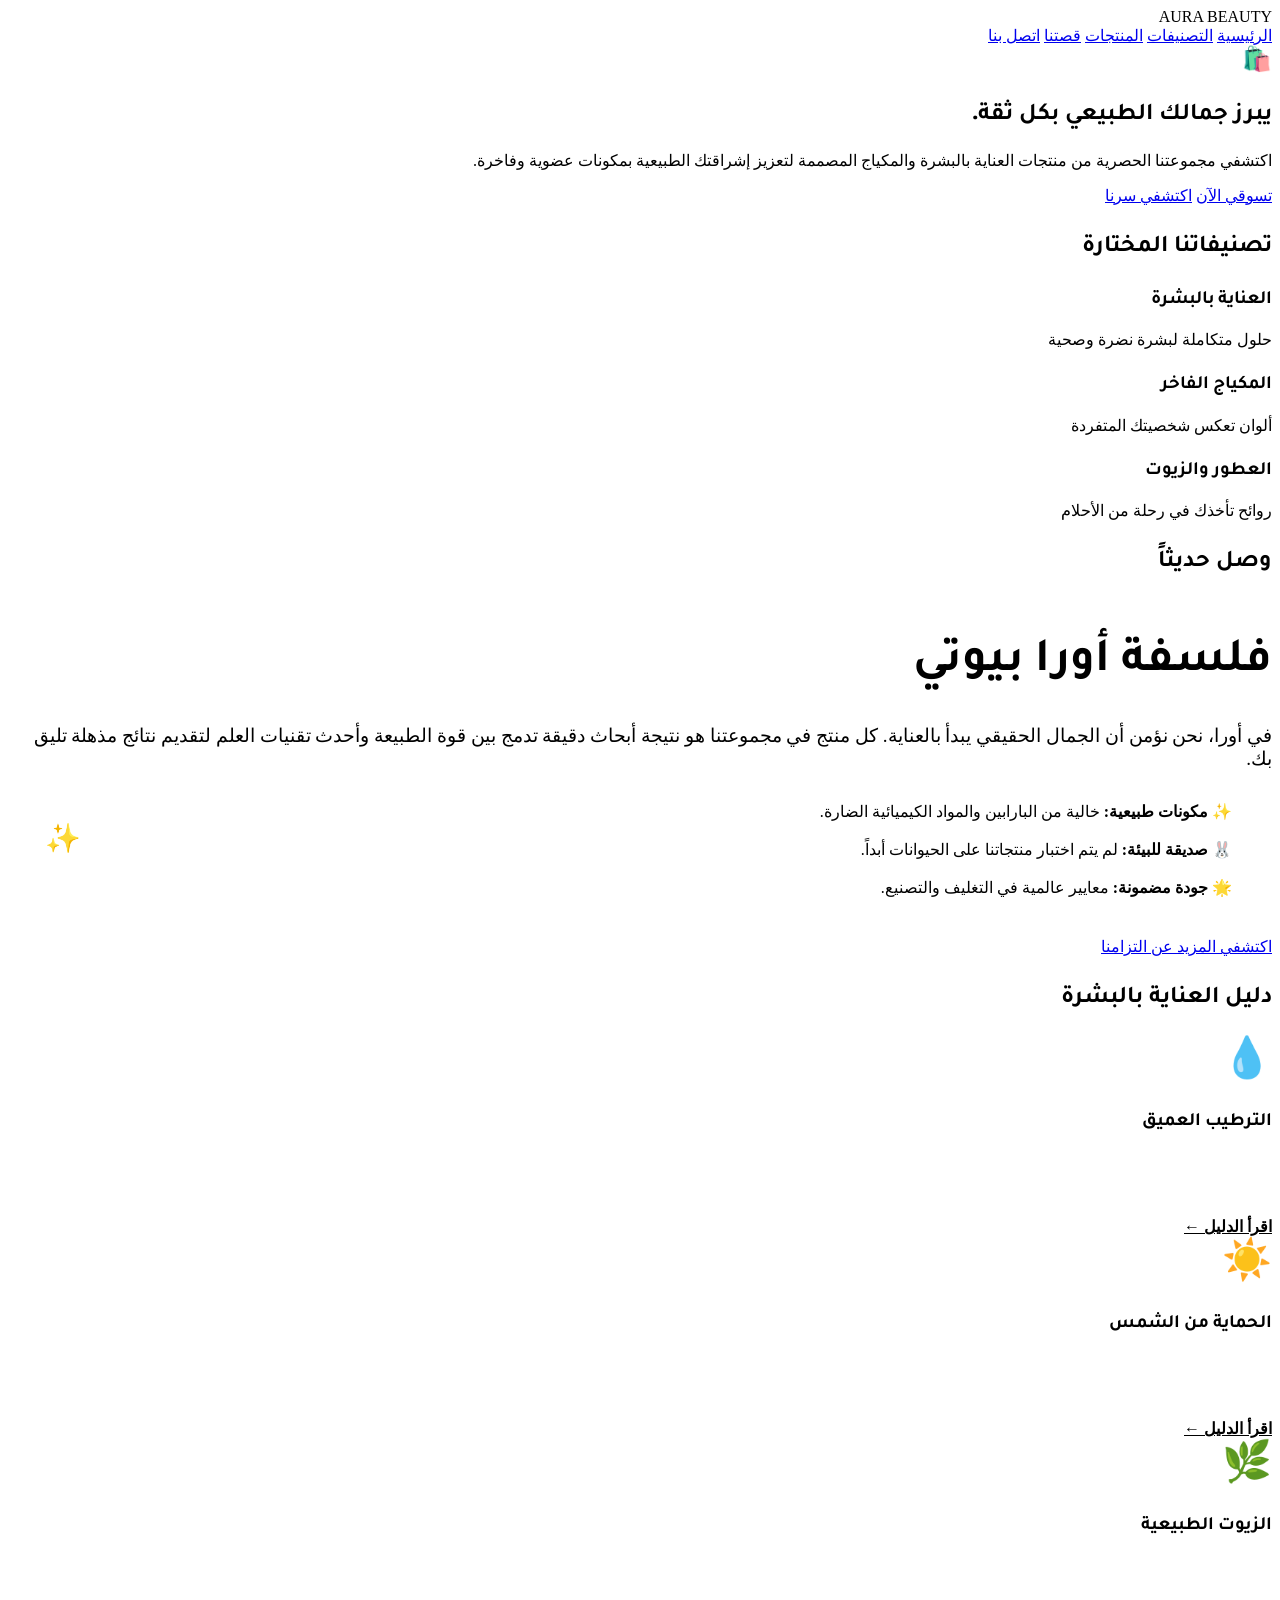
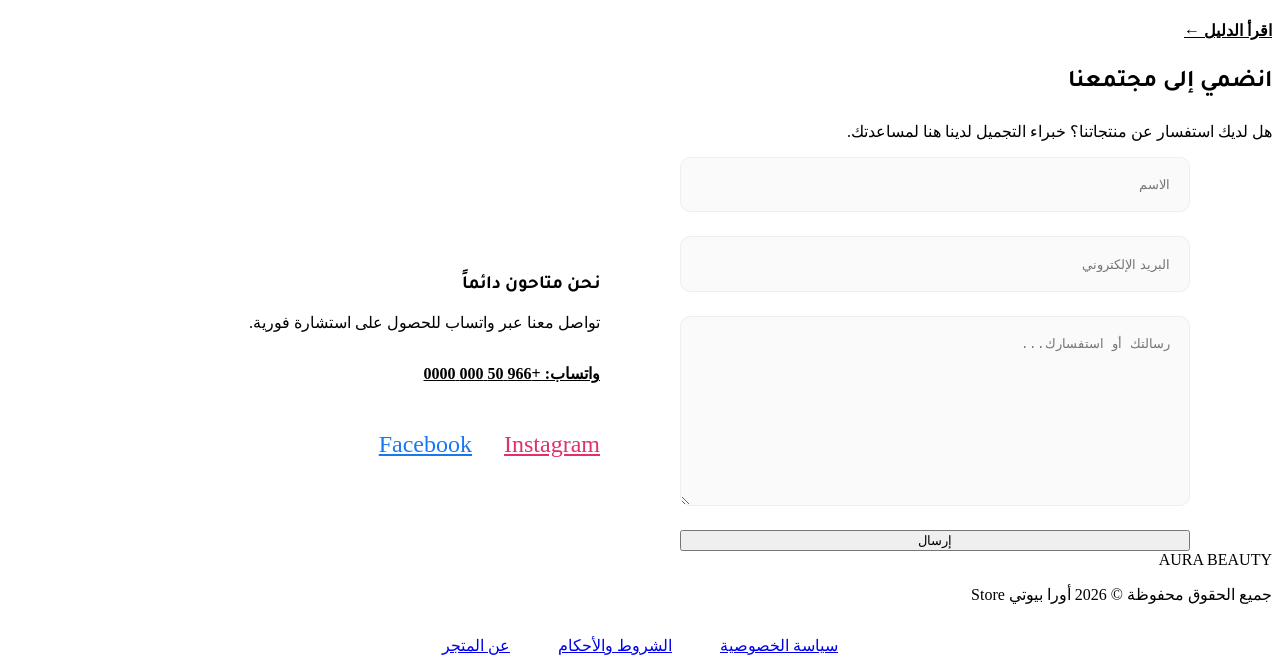
==== index.html @ 2b26e375 "Add files via upload" ====
<!DOCTYPE html>
<html lang="ar" dir="rtl">
<head>
    <meta charset="UTF-8">
    <meta name="viewport" content="width=device-width, initial-scale=1.0">
    <title>أورا بيوتي | سحر الجمال الطبيعي</title>
    <!-- Google Fonts -->
    <link href="https://fonts.googleapis.com/css2?family=Inter:wght@400;500;600&family=Playfair+Display:wght@700&family=Tajawal:wght@400;500;700&display=swap" rel="stylesheet">
    <link rel="stylesheet" href="style.css">
    <style>
        body { font-family: 'Tajawal', var(--font-sans); }
        h1, h2, h3 { font-family: 'Playfair Display', 'Tajawal', serif; }
    </style>
</head>
<body>

    <!-- Navigation -->
    <nav id="navbar">
        <div class="brand-logo">AURA BEAUTY</div>
        <div class="nav-links">
            <a href="#home">الرئيسية</a>
            <a href="#categories">التصنيفات</a>
            <a href="#featured">المنتجات</a>
            <a href="#about">قصتنا</a>
            <a href="#contact">اتصل بنا</a>
        </div>
        <div class="nav-extras">
            <span style="font-size: 1.5rem; cursor: pointer;">🛍️</span>
        </div>
    </nav>

    <!-- Hero Section -->
    <section class="hero" id="home">
        <div class="hero-content">
            <h1>يبرز جمالك الطبيعي بكل ثقة.</h1>
            <p>اكتشفي مجموعتنا الحصرية من منتجات العناية بالبشرة والمكياج المصممة لتعزيز إشراقتك الطبيعية بمكونات عضوية وفاخرة.</p>
            <div class="hero-cta">
                <a href="#categories" class="btn btn-primary">تسوقي الآن</a>
                <a href="#about" class="btn btn-outline">اكتشفي سرنا</a>
            </div>
        </div>
        <div class="hero-image" style="background-image: url('https://images.unsplash.com/photo-1596462502278-27bfaf410911?auto=format&fit=crop&q=80&w=1200');"></div>
    </section>

    <!-- Categories -->
    <section id="categories">
        <div class="section-header">
            <h2>تصنيفاتنا المختارة</h2>
            <div class="line"></div>
        </div>
        <div class="categories-grid">
            <div class="category-card">
                <div class="category-img" style="background-image: url('https://images.unsplash.com/photo-1556228578-0d85b1a4d571?auto=format&fit=crop&q=80&w=800');"></div>
                <div class="category-overlay">
                    <h3>العناية بالبشرة</h3>
                    <p>حلول متكاملة لبشرة نضرة وصحية</p>
                </div>
            </div>
            <div class="category-card">
                <div class="category-img" style="background-image: url('https://images.unsplash.com/photo-1522335789203-aabd1fc54bc9?auto=format&fit=crop&q=80&w=800');"></div>
                <div class="category-overlay">
                    <h3>المكياج الفاخر</h3>
                    <p>ألوان تعكس شخصيتك المتفردة</p>
                </div>
            </div>
            <div class="category-card">
                <div class="category-img" style="background-image: url('https://images.unsplash.com/photo-1590439471364-192aa70c0b53?auto=format&fit=crop&q=80&w=800');"></div>
                <div class="category-overlay">
                    <h3>العطور والزيوت</h3>
                    <p>روائح تأخذك في رحلة من الأحلام</p>
                </div>
            </div>
        </div>
    </section>

    <!-- Featured Products -->
    <section id="featured">
        <div class="section-header">
            <h2>وصل حديثاً</h2>
            <div class="line"></div>
        </div>
        <div id="new-arrivals-grid" class="categories-grid">
            <!-- المنتجات ستظهر هنا من data.js -->
        </div>
    </section>

    <!-- About Section -->
    <section class="about-teaser" id="about">
        <div class="about-image" style="background-image: url('https://images.unsplash.com/photo-1571781926291-c477ebfd024b?auto=format&fit=crop&q=80&w=800'); background-size: cover; background-position: center;"></div>
        <div class="about-content">
            <h2 style="font-size: 3rem; margin-bottom: 2rem;">فلسفة أورا بيوتي</h2>
            <p style="font-size: 1.2rem; color: var(--text-muted); margin-bottom: 2rem;">
                في أورا، نحن نؤمن أن الجمال الحقيقي يبدأ بالعناية. كل منتج في مجموعتنا هو نتيجة أبحاث دقيقة تدمج بين قوة الطبيعة وأحدث تقنيات العلم لتقديم نتائج مذهلة تليق بك.
            </p>
            <ul style="list-style: none; margin-bottom: 2.5rem;">
                <li style="margin-bottom: 1.2rem;">✨ <strong>مكونات طبيعية:</strong> خالية من البارابين والمواد الكيميائية الضارة.</li>
                <li style="margin-bottom: 1.2rem;">🐰 <strong>صديقة للبيئة:</strong> لم يتم اختبار منتجاتنا على الحيوانات أبداً.</li>
                <li style="margin-bottom: 1.2rem;">🌟 <strong>جودة مضمونة:</strong> معايير عالمية في التغليف والتصنيع.</li>
            </ul>
            <a href="#" class="btn btn-primary">اكتشفي المزيد عن التزامنا</a>
        </div>
    </section>

    <!-- Skincare Guide Teaser -->
    <section id="care" class="skincare-tips">
        <div class="section-header">
            <h2>دليل العناية بالبشرة</h2>
            <div class="line"></div>
        </div>
        <div class="categories-grid">
            <div class="tip-card">
                <span style="font-size: 2.5rem;">💧</span>
                <h3 style="margin: 1.5rem 0; color: var(--accent-color);">الترطيب العميق</h3>
                <p style="color: rgba(255,255,255,0.7);">لماذا يعتبر الترطيب هو حجر الزاوية لأي روتين عناية ناجح، وكيف تختارين المرطب المناسب.</p>
                <a href="care.html" style="display: inline-block; margin-top: 1.5rem; color: var(--accent-color); font-weight: bold;">اقرأ الدليل ←</a>
            </div>
            <div class="tip-card">
                <span style="font-size: 2.5rem;">☀️</span>
                <h3 style="margin: 1.5rem 0; color: var(--accent-color);">الحماية من الشمس</h3>
                <p style="color: rgba(255,255,255,0.7);">خرافات وحقائق عن واقي الشمس وأهميته في تأخير ظهور علامات الشيخوخة.</p>
                <a href="care.html" style="display: inline-block; margin-top: 1.5rem; color: var(--accent-color); font-weight: bold;">اقرأ الدليل ←</a>
            </div>
            <div class="tip-card">
                <span style="font-size: 2.5rem;">🌿</span>
                <h3 style="margin: 1.5rem 0; color: var(--accent-color);">الزيوت الطبيعية</h3>
                <p style="color: rgba(255,255,255,0.7);">دليل شامل لاستخدام الزيوت في روتينك الليلي للحصول على توهج صباحي ساحر.</p>
                <a href="care.html" style="display: inline-block; margin-top: 1.5rem; color: var(--accent-color); font-weight: bold;">اقرأ الدليل ←</a>
            </div>
        </div>
    </section>

    <!-- Contact Section -->
    <section id="contact" style="background: white;">
        <div class="section-header">
            <h2>انضمي إلى مجتمعنا</h2>
            <div class="line"></div>
            <p style="margin-top: 1.5rem; color: var(--text-muted);">هل لديك استفسار عن منتجاتنا؟ خبراء التجميل لدينا هنا لمساعدتك.</p>
        </div>
        
        <div style="display: grid; grid-template-columns: repeat(auto-fit, minmax(300px, 1fr)); gap: 5rem; max-width: 1100px; margin: 0 auto;">
            <form style="display: flex; flex-direction: column; gap: 1.5rem;">
                <input type="text" placeholder="الاسم" style="padding: 1.2rem; border: 1px solid #eee; border-radius: 10px; background: #fafafa;">
                <input type="email" placeholder="البريد الإلكتروني" style="padding: 1.2rem; border: 1px solid #eee; border-radius: 10px; background: #fafafa;">
                <textarea placeholder="رسالتك أو استفسارك..." style="padding: 1.2rem; border: 1px solid #eee; border-radius: 10px; background: #fafafa; height: 150px;"></textarea>
                <button type="submit" class="btn btn-primary" style="width: 100%;">إرسال</button>
            </form>

            <div style="display: flex; flex-direction: column; gap: 3rem; justify-content: center;">
                <div>
                    <h3 style="margin-bottom: 1rem; color: var(--accent-color);">نحن متاحون دائماً</h3>
                    <p style="color: var(--text-muted);">تواصل معنا عبر واتساب للحصول على استشارة فورية.</p>
                    <a href="https://wa.me/message/X7GDWZQDINYOL1" target="_blank" style="display: inline-block; margin-top: 1rem; font-weight: bold; color: var(--text-main);">واتساب: +966 50 000 0000</a>
                </div>
                <div style="display: flex; gap: 2rem;">
                    <a href="#" style="color: #E1306C; font-size: 1.5rem;">Instagram</a>
                    <a href="#" style="color: #1877F2; font-size: 1.5rem;">Facebook</a>
                </div>
            </div>
        </div>
    </section>

    <!-- Footer -->
    <footer>
        <div class="brand-logo">AURA BEAUTY</div>
        <p style="margin-bottom: 2rem;">جميع الحقوق محفوظة &copy; 2026 أورا بيوتي Store</p>
        <div style="display: flex; justify-content: center; gap: 3rem;">
            <a href="#">سياسة الخصوصية</a>
            <a href="#">الشروط والأحكام</a>
            <a href="#">عن المتجر</a>
        </div>
    </footer>

    <!-- AI Chatbot -->
    <div id="ai-chat-toggle" style="position: fixed; bottom: 30px; left: 30px; width: 65px; height: 65px; background: var(--accent-color); border-radius: 50%; display: flex; align-items: center; justify-content: center; cursor: pointer; box-shadow: var(--shadow-md); z-index: 2000; font-size: 1.8rem; color: white;">
        ✨
    </div>

    <div id="ai-chat-window" style="position: fixed; bottom: 110px; left: 30px; width: 380px; height: 550px; background: white; border-radius: 20px; box-shadow: var(--shadow-md); z-index: 2000; display: none; flex-direction: column; overflow: hidden; border: 1px solid #f0f0f0;">
        <div style="background: var(--accent-color); color: white; padding: 2rem; display: flex; justify-content: space-between; align-items: center;">
            <div>
                <strong style="display: block; font-size: 1.1rem;">مساعد أورا الذكي</strong>
                <span style="font-size: 0.8rem; opacity: 0.8;">جاهز لمساعدتك في روتينك اليومي</span>
            </div>
            <span id="close-chat" style="cursor: pointer; font-size: 1.5rem;">✕</span>
        </div>
        <div id="chat-messages" style="flex: 1; padding: 2rem; overflow-y: auto; display: flex; flex-direction: column; gap: 1.5rem; background: #fafafa;">
            <div style="background: white; padding: 1rem 1.5rem; border-radius: 15px 15px 15px 0; align-self: flex-start; max-width: 85%; font-size: 0.95rem; box-shadow: 0 2px 5px rgba(0,0,0,0.02);">
                أهلاً بكِ في عالم أورا! أنا مستشاركِ الذكي للتجميل، كيف يمكنني مساعدتك اليوم في اختيار المنتج الأنسب لبشرتكِ؟
            </div>
        </div>
        <div style="padding: 1.5rem; background: white; border-top: 1px solid #f0f0f0; display: flex; gap: 0.8rem;">
            <input type="text" id="chat-input" placeholder="اكتبي سؤالك هنا..." style="flex: 1; padding: 1rem; border: 1px solid #eee; border-radius: 12px; font-family: inherit; outline: none;">
            <button id="send-chat" style="background: var(--accent-color); border: none; padding: 0 1.5rem; border-radius: 12px; cursor: pointer; color: white;">📧</button>
        </div>
    </div>

    <script src="data.js"></script>
    <script src="script.js"></script>
</body>
</html>
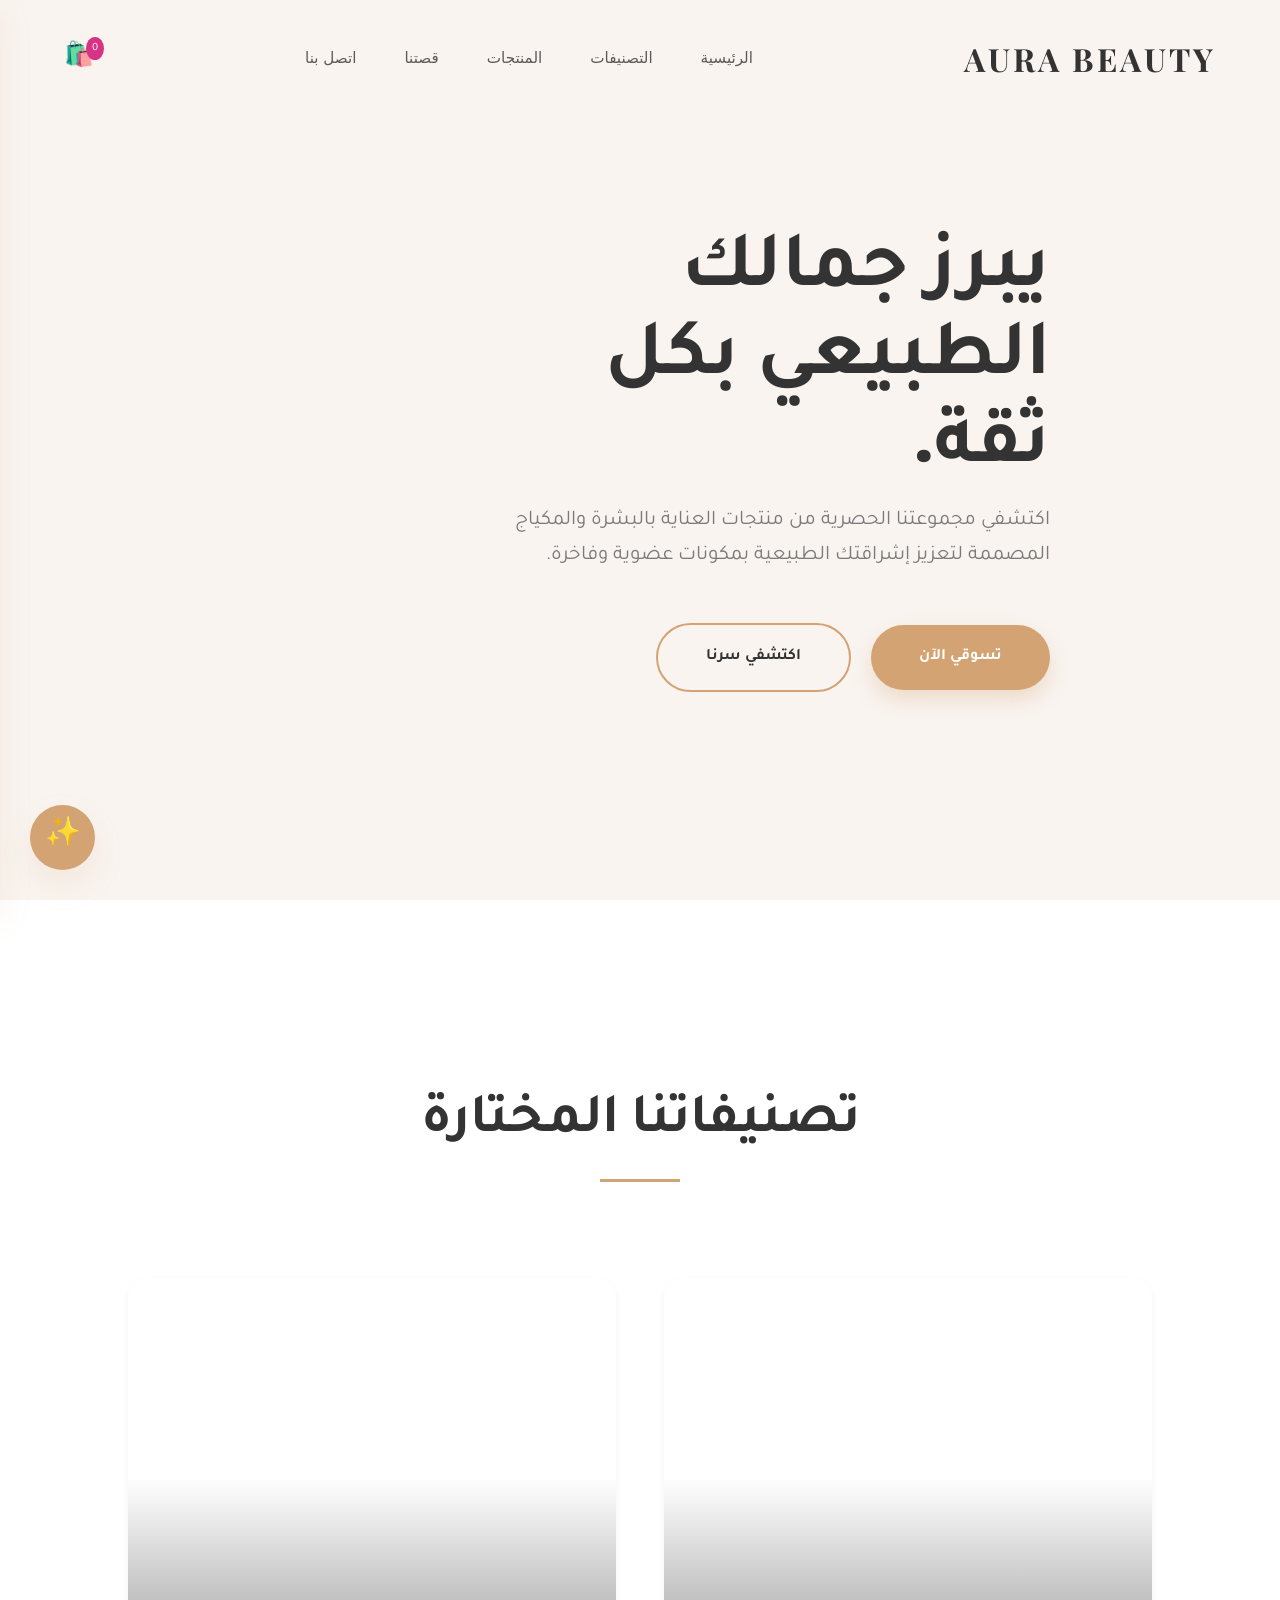
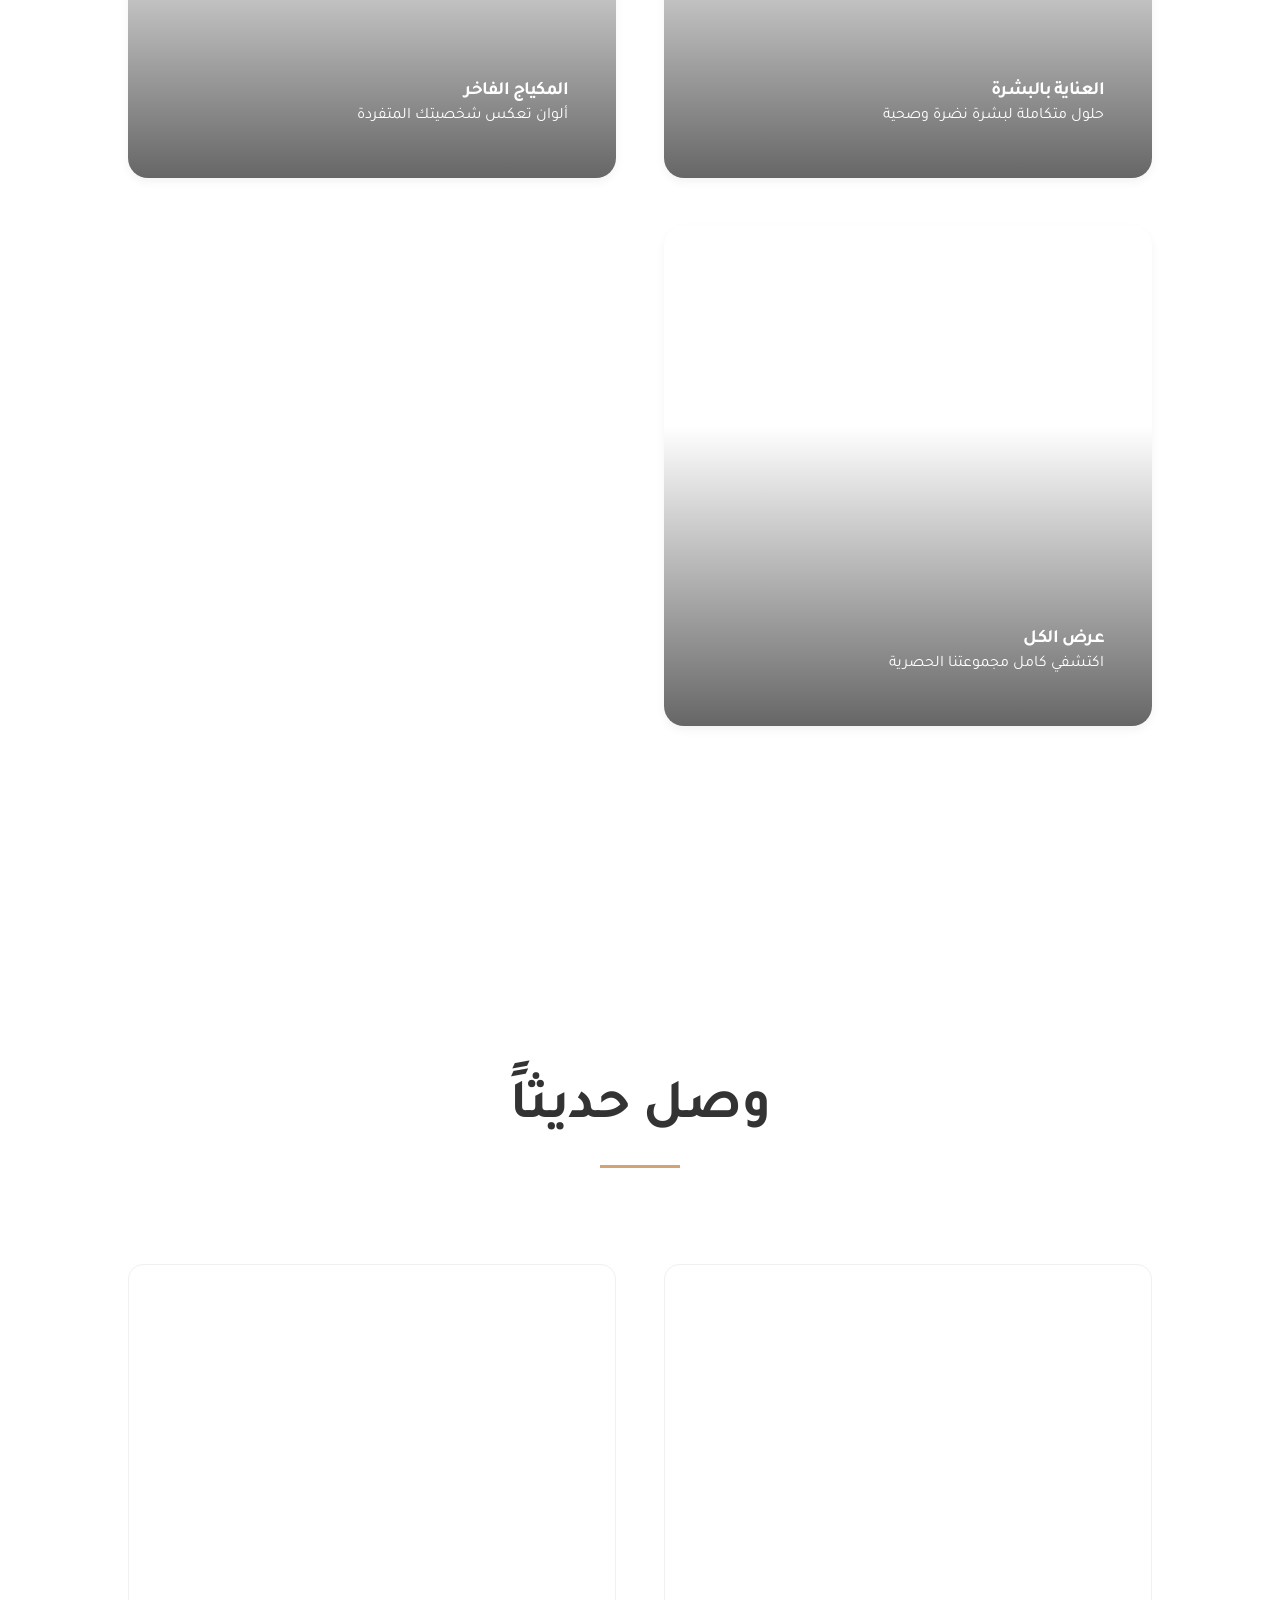
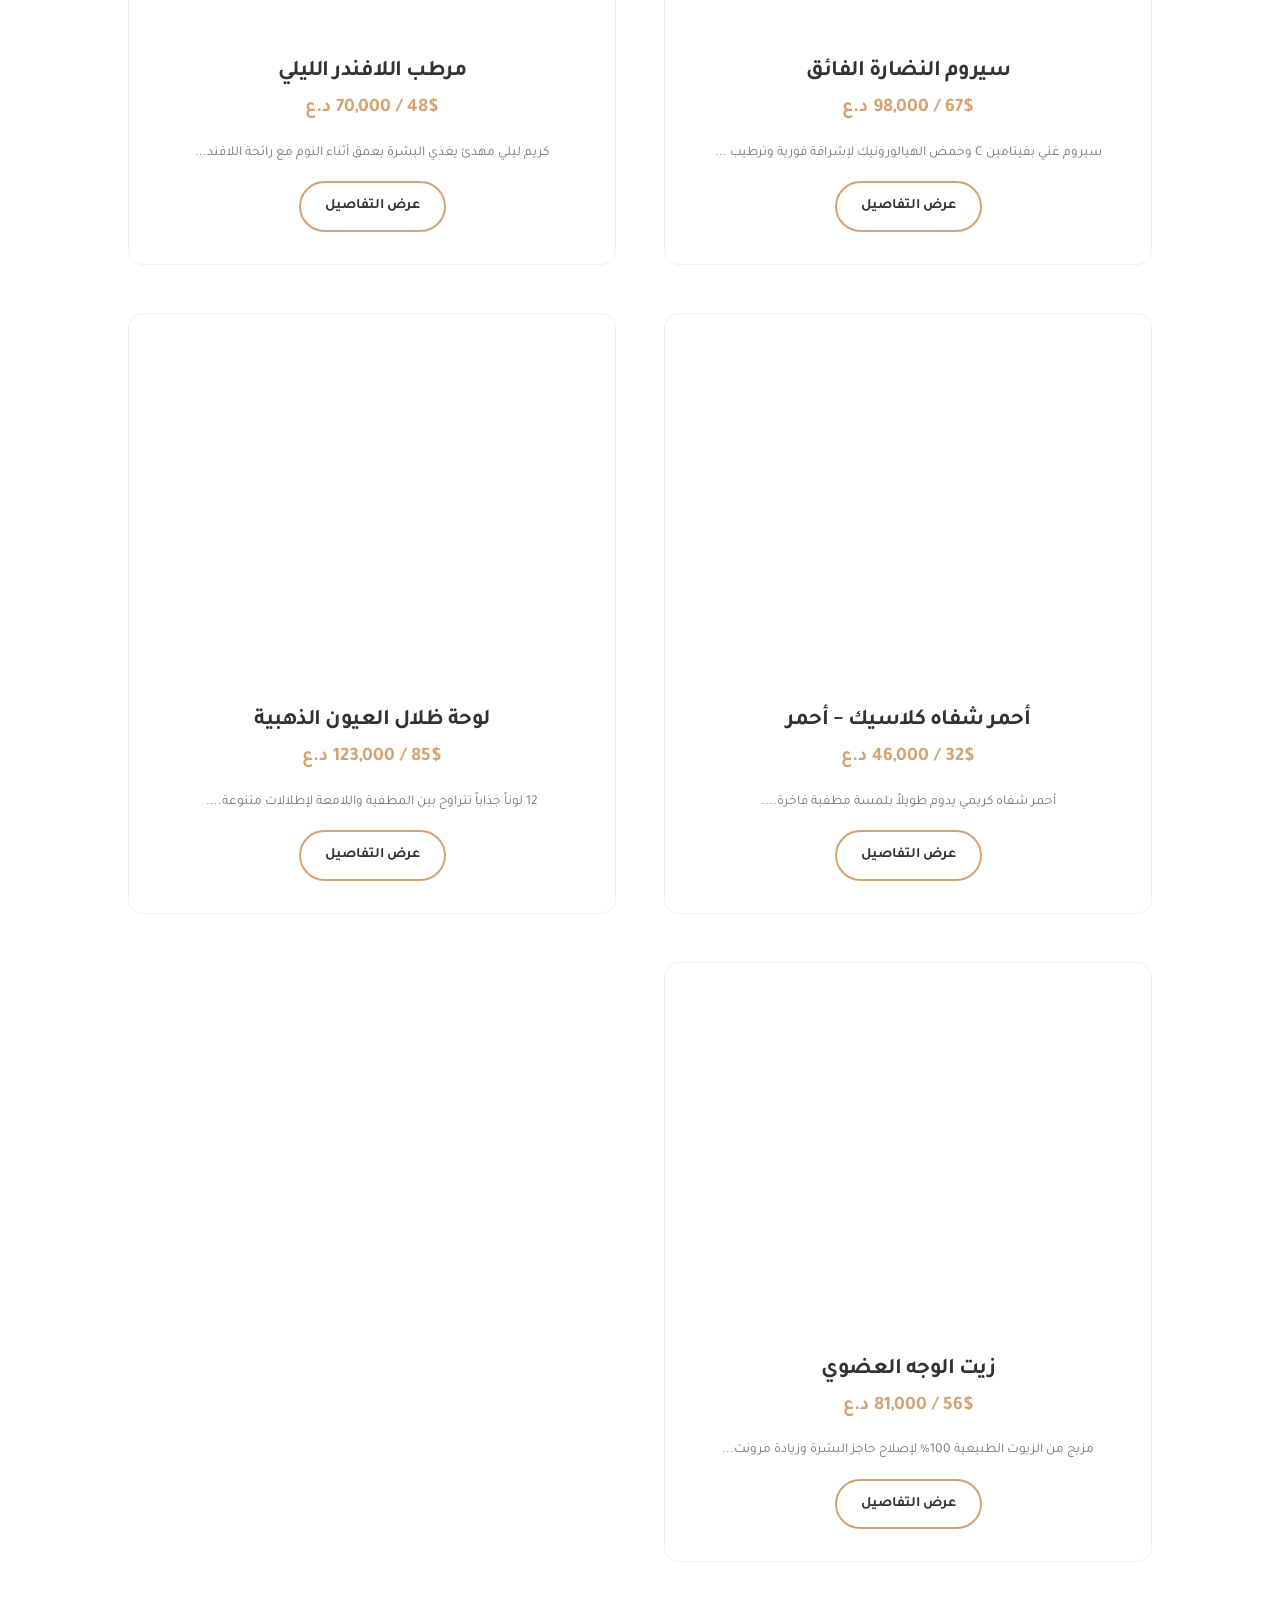
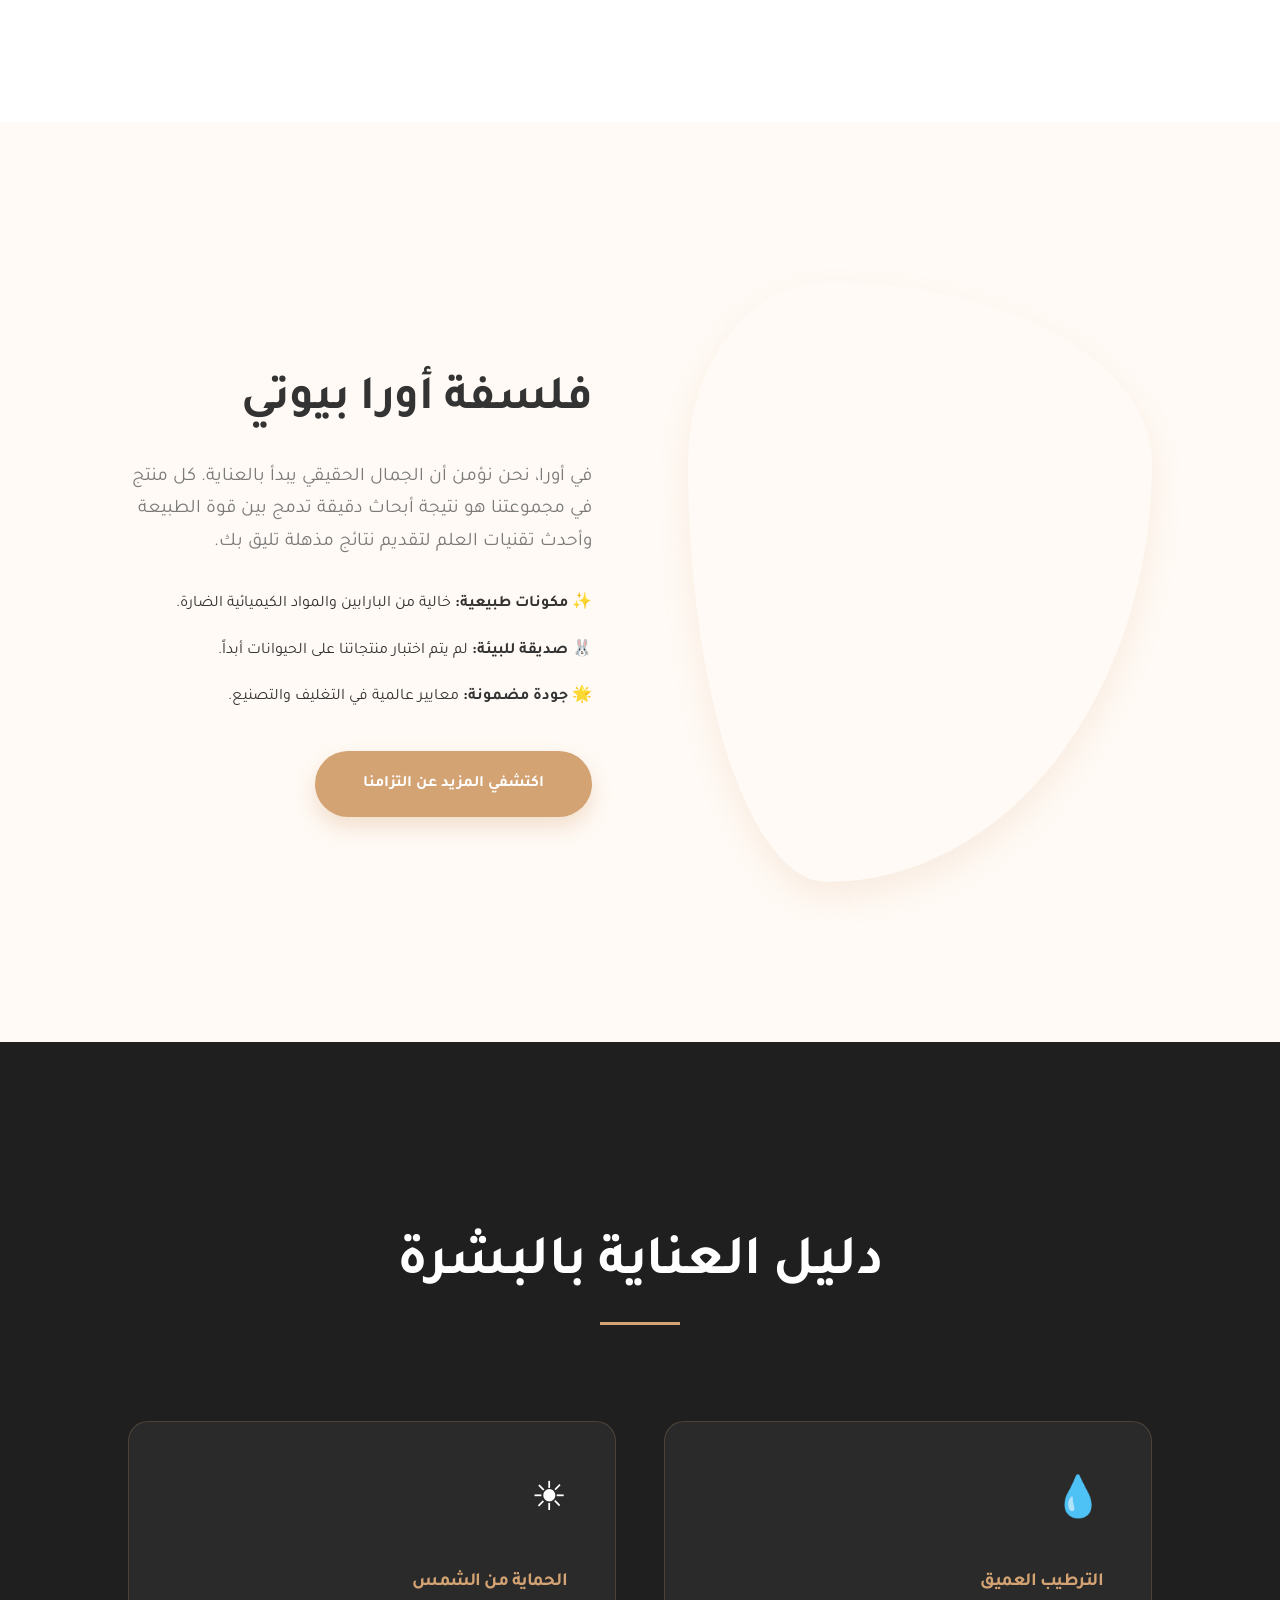
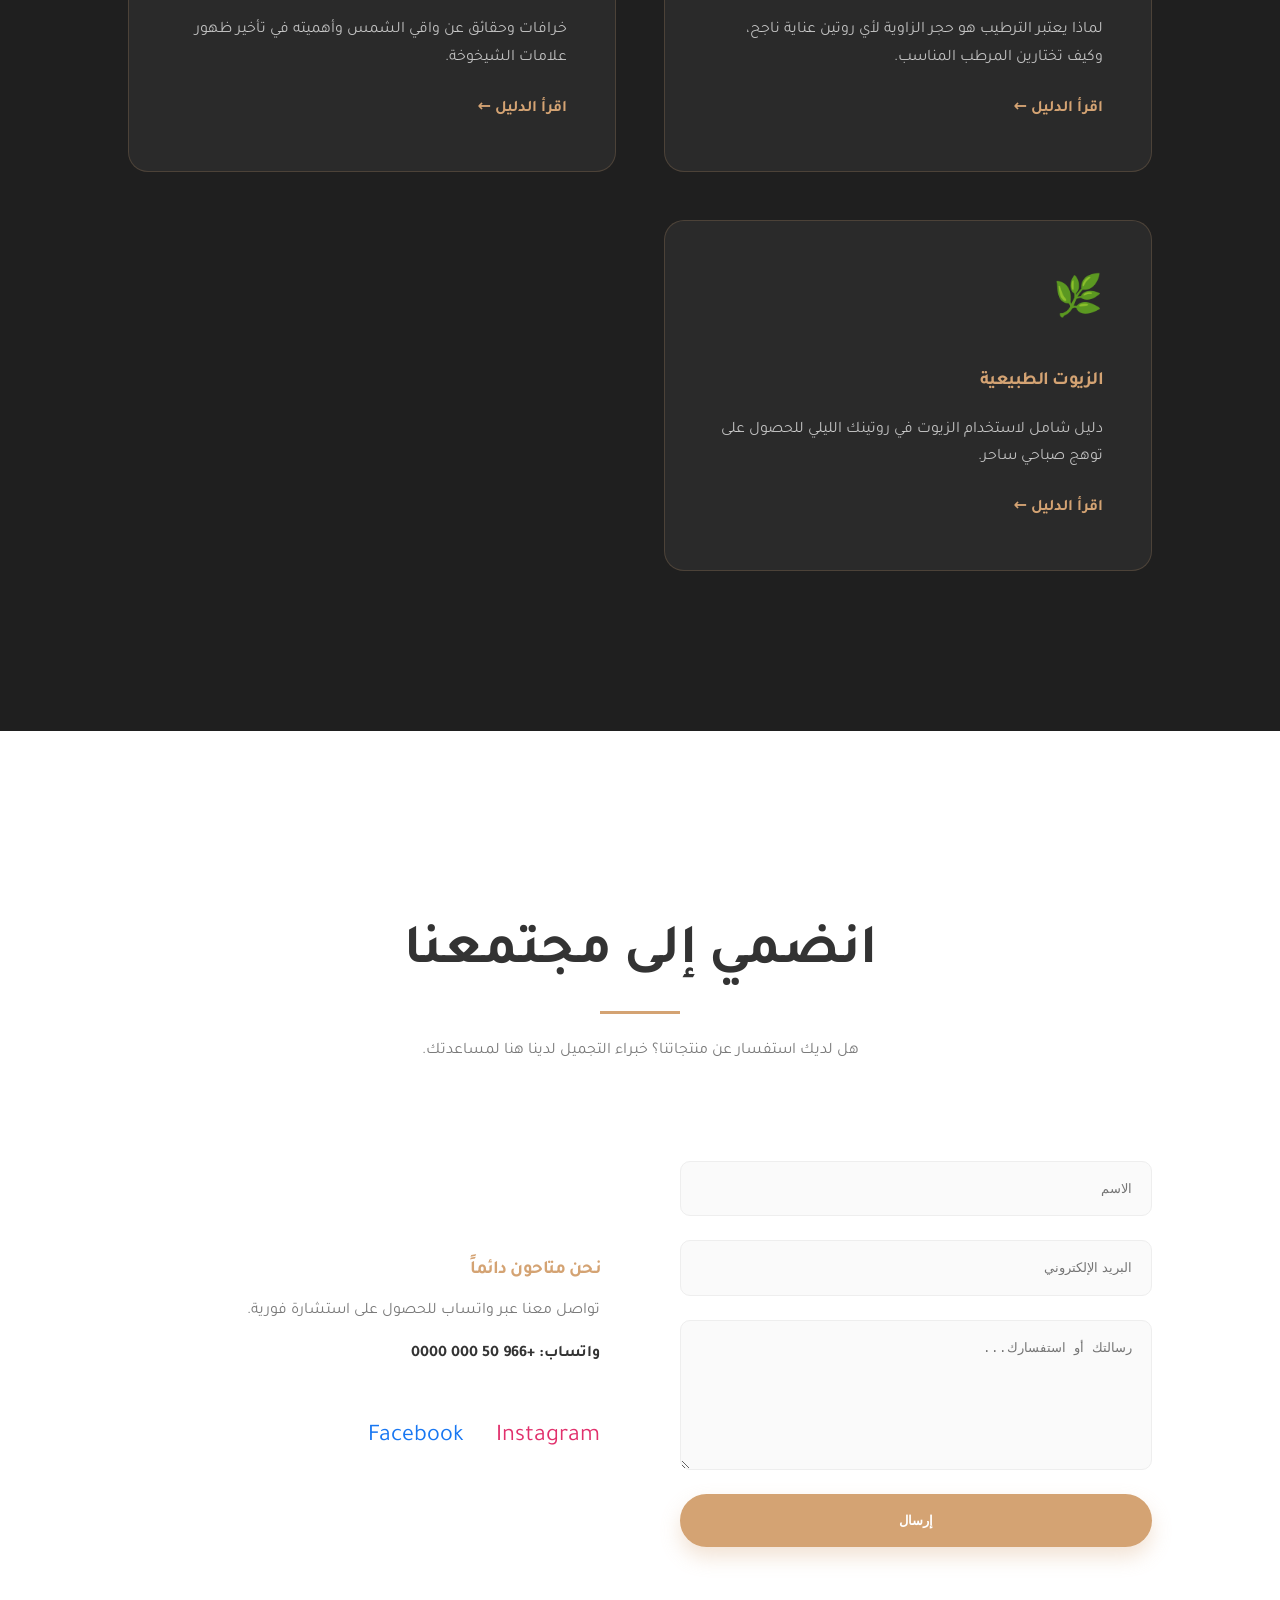
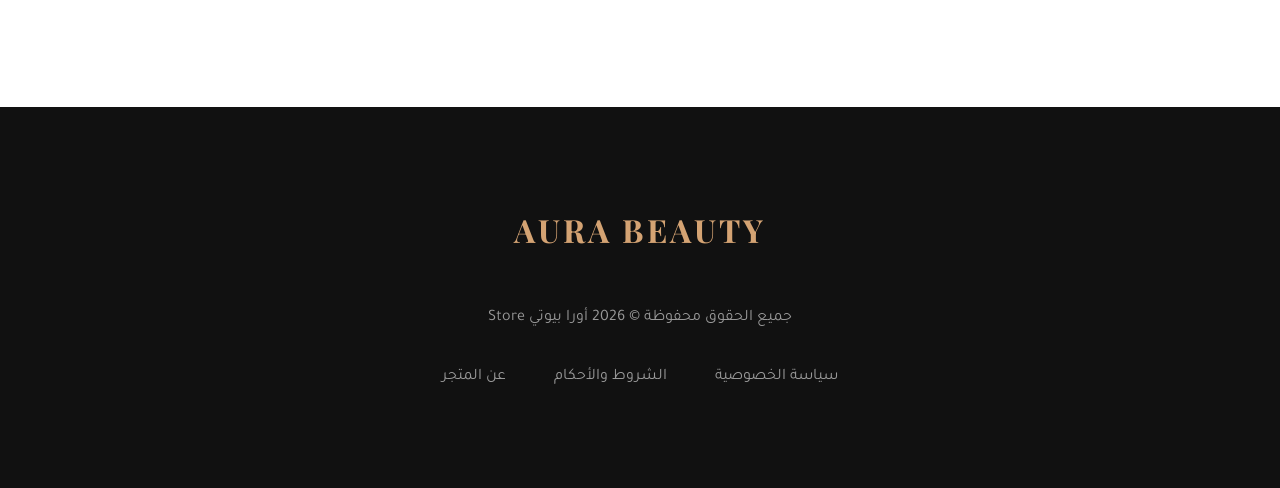
==== commit 784141b0: "Add files via upload" ====
--- a/index.html
+++ b/index.html
@@ -25,7 +25,9 @@
             <a href="#contact">اتصل بنا</a>
         </div>
         <div class="nav-extras">
-            <span style="font-size: 1.5rem; cursor: pointer;">🛍️</span>
+            <span id="cart-icon" style="font-size: 1.5rem; cursor: pointer; position: relative;">
+                🛍️ <span id="cart-count" style="position: absolute; top: -10px; right: -10px; background: #D63384; color: white; border-radius: 50%; padding: 2px 6px; font-size: 0.7rem;">0</span>
+            </span>
         </div>
     </nav>
 
@@ -49,25 +51,25 @@
             <div class="line"></div>
         </div>
         <div class="categories-grid">
-            <div class="category-card">
+            <div class="category-card" data-category="skincare" style="cursor: pointer;">
                 <div class="category-img" style="background-image: url('https://images.unsplash.com/photo-1556228578-0d85b1a4d571?auto=format&fit=crop&q=80&w=800');"></div>
                 <div class="category-overlay">
                     <h3>العناية بالبشرة</h3>
                     <p>حلول متكاملة لبشرة نضرة وصحية</p>
                 </div>
             </div>
-            <div class="category-card">
+            <div class="category-card" data-category="makeup" style="cursor: pointer;">
                 <div class="category-img" style="background-image: url('https://images.unsplash.com/photo-1522335789203-aabd1fc54bc9?auto=format&fit=crop&q=80&w=800');"></div>
                 <div class="category-overlay">
                     <h3>المكياج الفاخر</h3>
                     <p>ألوان تعكس شخصيتك المتفردة</p>
                 </div>
             </div>
-            <div class="category-card">
+            <div class="category-card" data-category="all" style="cursor: pointer;">
                 <div class="category-img" style="background-image: url('https://images.unsplash.com/photo-1590439471364-192aa70c0b53?auto=format&fit=crop&q=80&w=800');"></div>
                 <div class="category-overlay">
-                    <h3>العطور والزيوت</h3>
-                    <p>روائح تأخذك في رحلة من الأحلام</p>
+                    <h3>عرض الكل</h3>
+                    <p>اكتشفي كامل مجموعتنا الحصرية</p>
                 </div>
             </div>
         </div>
@@ -194,6 +196,26 @@
         </div>
     </div>
 
+    <!-- Cart Drawer -->
+    <div class="cart-overlay" id="cart-overlay"></div>
+    <div id="cart-drawer">
+        <div class="cart-header">
+            <h3>سلة المشتريات</h3>
+            <span id="close-cart" style="cursor: pointer; font-size: 1.5rem;">✕</span>
+        </div>
+        <div id="cart-items-list" class="cart-items">
+            <!-- Items added will appear here -->
+            <p style="text-align: center; color: #999; margin-top: 2rem;">السلة فارغة حالياً</p>
+        </div>
+        <div class="cart-footer">
+            <div style="display: flex; justify-content: space-between; margin-bottom: 1rem; font-weight: bold;">
+                <span>الإجمالي:</span>
+                <span id="cart-total">0$</span>
+            </div>
+            <button class="btn btn-primary" style="width: 100%;" onclick="alert('سوف يتم تحويلك للدفع...')">إتمام الشراء</button>
+        </div>
+    </div>
+
     <script src="data.js"></script>
     <script src="script.js"></script>
 </body>
--- a/style.css
+++ b/style.css
@@ -0,0 +1,509 @@
+/* Design System for Aura Beauty */
+:root {
+    --primary-color: #F9F4F0; /* Soft Cream */
+    --accent-color: #D4A373;  /* Rose Gold / Sand */
+    --secondary-accent: #A98467; /* Muted Earth */
+    --bg-color: #FFFFFF;      /* Pure White */
+    --text-main: #333333;     /* Soft Charcoal */
+    --text-muted: #7A7A7A;    /* Warm Grey */
+    --white: #FFFFFF;
+    --dark-bg: #1F1F1F;      /* Dark for Footer/Nav contrast */
+    
+    --font-serif: 'Playfair Display', serif;
+    --font-sans: 'Inter', system-ui, -apple-system, sans-serif;
+    
+    --transition: all 0.5s cubic-bezier(0.165, 0.84, 0.44, 1);
+    --shadow-sm: 0 4px 10px rgba(0, 0, 0, 0.05);
+    --shadow-md: 0 15px 30px rgba(212, 163, 115, 0.15);
+}
+
+* {
+    margin: 0;
+    padding: 0;
+    box-sizing: border-box;
+}
+
+body {
+    font-family: var(--font-sans);
+    background-color: var(--bg-color);
+    color: var(--text-main);
+    line-height: 1.7;
+    overflow-x: hidden;
+    direction: rtl;
+}
+
+h1, h2, h3, .brand-logo {
+    font-family: var(--font-serif);
+    font-weight: 700;
+    letter-spacing: -0.5px;
+}
+
+a {
+    text-decoration: none;
+    color: inherit;
+    transition: var(--transition);
+}
+
+/* Navigation */
+nav {
+    position: fixed;
+    top: 0;
+    width: 100%;
+    padding: 2rem 5%;
+    display: flex;
+    justify-content: space-between;
+    align-items: center;
+    z-index: 1000;
+    transition: var(--transition);
+}
+
+nav.scrolled {
+    background: rgba(255, 255, 255, 0.9);
+    backdrop-filter: blur(15px);
+    padding: 1.2rem 5%;
+    border-bottom: 1px solid rgba(212, 163, 115, 0.1);
+    box-shadow: var(--shadow-sm);
+}
+
+.brand-logo {
+    font-size: 2rem;
+    color: var(--text-main);
+    text-transform: uppercase;
+    letter-spacing: 3px;
+}
+
+.nav-links {
+    display: flex;
+    gap: 3rem;
+}
+
+.nav-links a {
+    font-size: 0.95rem;
+    font-weight: 500;
+    opacity: 0.8;
+}
+
+.nav-links a:hover {
+    opacity: 1;
+    color: var(--accent-color);
+}
+
+/* Hero Section */
+.hero {
+    height: 100vh;
+    width: 100%;
+    display: flex;
+    align-items: center;
+    position: relative;
+    background: var(--primary-color);
+    overflow: hidden;
+}
+
+.hero-content {
+    position: relative;
+    z-index: 10;
+    padding: 0 10%;
+    max-width: 750px;
+    color: var(--text-main);
+}
+
+.hero-content h1 {
+    font-size: 5rem;
+    line-height: 1.1;
+    margin-bottom: 2rem;
+    color: var(--text-main);
+}
+
+.hero-content p {
+    font-size: 1.3rem;
+    margin-bottom: 3rem;
+    color: var(--text-muted);
+}
+
+.btn {
+    padding: 1.2rem 3rem;
+    border-radius: 50px;
+    font-weight: 600;
+    cursor: pointer;
+    display: inline-block;
+    transition: var(--transition);
+}
+
+.btn-primary {
+    background: var(--accent-color);
+    color: white;
+    border: none;
+    box-shadow: 0 10px 20px rgba(212, 163, 115, 0.3);
+}
+
+.btn-primary:hover {
+    transform: translateY(-5px);
+    box-shadow: 0 15px 30px rgba(212, 163, 115, 0.4);
+}
+
+.btn-outline {
+    background: transparent;
+    color: var(--text-main);
+    border: 2px solid var(--accent-color);
+    margin-right: 1rem;
+}
+
+.btn-outline:hover {
+    background: var(--accent-color);
+    color: white;
+}
+
+.hero-image {
+    position: absolute;
+    right: 0;
+    top: 0;
+    width: 55%;
+    height: 100%;
+    background-size: cover;
+    background-position: center;
+    animation: zoomIn 10s infinite alternate;
+}
+
+@keyframes zoomIn {
+    from { transform: scale(1); }
+    to { transform: scale(1.1); }
+}
+
+.hero-image::before {
+    content: '';
+    position: absolute;
+    top: 0;
+    left: 0;
+    width: 100%;
+    height: 100%;
+    background: linear-gradient(to left, transparent 20%, var(--primary-color) 90%);
+}
+
+/* Sections */
+section {
+    padding: 10rem 10%;
+}
+
+.section-header {
+    text-align: center;
+    margin-bottom: 6rem;
+}
+
+.section-header h2 {
+    font-size: 3.5rem;
+    margin-bottom: 1.5rem;
+}
+
+.section-header .line {
+    width: 80px;
+    height: 3px;
+    background: var(--accent-color);
+    margin: 0 auto;
+}
+
+/* Categories */
+.categories-grid {
+    display: grid;
+    grid-template-columns: repeat(auto-fit, minmax(320px, 1fr));
+    gap: 3rem;
+}
+
+.category-card {
+    height: 500px;
+    position: relative;
+    overflow: hidden;
+    border-radius: 20px;
+    box-shadow: var(--shadow-sm);
+}
+
+.category-img {
+    width: 100%;
+    height: 100%;
+    background-size: cover;
+    background-position: center;
+    transition: transform 1.5s ease;
+}
+
+.category-card:hover .category-img {
+    transform: scale(1.15);
+}
+
+.category-overlay {
+    position: absolute;
+    inset: 0;
+    background: linear-gradient(to top, rgba(0,0,0,0.6) 0%, transparent 60%);
+    display: flex;
+    flex-direction: column;
+    justify-content: flex-end;
+    padding: 3rem;
+    color: white;
+}
+
+/* Product Card Styling */
+.product-card {
+    background: white;
+    border-radius: 15px;
+    overflow: hidden;
+    transition: var(--transition);
+    border: 1px solid #f0f0f0;
+}
+
+.product-card:hover {
+    transform: translateY(-15px);
+    box-shadow: var(--shadow-md);
+}
+
+.product-img {
+    height: 350px;
+    background-size: cover;
+    background-position: center;
+}
+
+.product-info-minimal {
+    padding: 2rem;
+    text-align: center;
+}
+
+.product-info-minimal h3 {
+    font-size: 1.4rem;
+    margin-bottom: 0.5rem;
+}
+
+.product-info-minimal .price {
+    color: var(--accent-color);
+    font-weight: 700;
+    font-size: 1.2rem;
+}
+
+/* About Section */
+.about-teaser {
+    display: flex;
+    align-items: center;
+    gap: 6rem;
+    background: #FFFAF5;
+}
+
+.about-image {
+    flex: 1;
+    height: 600px;
+    border-radius: 30% 70% 70% 30% / 30% 30% 70% 70%;
+    overflow: hidden;
+    box-shadow: var(--shadow-md);
+}
+
+.about-content {
+    flex: 1;
+}
+
+/* Care Section (Skincare Guide) */
+.skincare-tips {
+    background: var(--dark-bg);
+    color: white;
+}
+
+.skincare-tips h2 {
+    color: white;
+}
+
+.tip-card {
+    background: rgba(255,255,255,0.05);
+    padding: 3rem;
+    border-radius: 20px;
+    border: 1px solid rgba(212, 163, 115, 0.2);
+    transition: var(--transition);
+}
+
+.tip-card:hover {
+    background: rgba(255,255,255,0.1);
+    transform: scale(1.02);
+}
+
+/* Footer */
+footer {
+    background: #111;
+    color: #999;
+    padding: 6rem 10%;
+    text-align: center;
+}
+
+footer .brand-logo {
+    color: var(--accent-color);
+    margin-bottom: 3rem;
+}
+
+/* Responsive Styles Refined */
+@media (max-width: 992px) {
+    .nav-links { display: none; }
+    .hero-content h1 { font-size: 3.5rem; }
+    .hero-image { width: 100%; opacity: 0.2; }
+    .about-teaser { flex-direction: column; gap: 3rem; }
+    .hero-image::before { background: linear-gradient(to top, var(--primary-color), transparent); }
+}
+
+@media (max-width: 768px) {
+    section { padding: 6rem 5%; }
+    
+    .hero {
+        height: auto;
+        padding: 10rem 5% 5rem;
+        display: flex;
+        flex-direction: column;
+        align-items: center;
+        text-align: center;
+    }
+    
+    .hero-content {
+        padding: 0;
+        text-align: center;
+    }
+    
+    .hero-content h1 {
+        font-size: 2.5rem;
+        margin-bottom: 1.5rem;
+    }
+    
+    .hero-content p {
+        font-size: 1.1rem;
+        margin-bottom: 2rem;
+    }
+    
+    .hero-cta {
+        flex-direction: column;
+        width: 100%;
+        gap: 1rem;
+    }
+    
+    .btn {
+        width: 100%;
+        margin: 0 !important;
+    }
+    
+    .hero-image {
+        position: relative;
+        width: 100%;
+        height: 350px;
+        margin-top: 3rem;
+        border-radius: 20px;
+        opacity: 1;
+        order: -1; /* Image on top */
+    }
+    
+    .hero-image::before {
+        display: none;
+    }
+    
+    .categories-grid {
+        grid-template-columns: 1fr;
+        gap: 1.5rem;
+    }
+    
+    .category-card {
+        height: 350px;
+    }
+    
+    .section-header { margin-bottom: 3rem; }
+    .section-header h2 { font-size: 2.2rem; }
+    
+    .about-image {
+        height: 350px;
+        width: 100%;
+    }
+    
+    .tip-card {
+        padding: 2rem;
+    }
+
+    #contact > div:last-child {
+        text-align: center;
+        gap: 2rem;
+    }
+}
+
+@media (max-width: 480px) {
+    .brand-logo { font-size: 1.5rem; letter-spacing: 1px; }
+    .hero-content h1 { font-size: 2.2rem; }
+}
+
+/* Product Page Styles Re-organized for Mobile */
+/* Cart Drawer Styles */
+#cart-drawer {
+    position: fixed;
+    top: 0;
+    left: -400px;
+    width: 400px;
+    height: 100%;
+    background: white;
+    z-index: 2000;
+    box-shadow: var(--shadow-md);
+    transition: var(--transition);
+    padding: 2rem;
+    display: flex;
+    flex-direction: column;
+}
+
+#cart-drawer.open {
+    left: 0;
+}
+
+.cart-overlay {
+    position: fixed;
+    inset: 0;
+    background: rgba(0,0,0,0.5);
+    z-index: 1999;
+    display: none;
+    backdrop-filter: blur(5px);
+}
+
+.cart-header {
+    display: flex;
+    justify-content: space-between;
+    align-items: center;
+    border-bottom: 1px solid #eee;
+    padding-bottom: 1.5rem;
+    margin-bottom: 1.5rem;
+}
+
+.cart-items {
+    flex: 1;
+    overflow-y: auto;
+}
+
+.cart-footer {
+    border-top: 1px solid #eee;
+    padding-top: 1.5rem;
+    margin-top: 1.5rem;
+}
+
+.cart-item {
+    display: flex;
+    gap: 1rem;
+    margin-bottom: 1.5rem;
+    align-items: center;
+}
+
+.cart-item img {
+    width: 60px;
+    height: 60px;
+    border-radius: 8px;
+    object-fit: cover;
+}
+
+@media (max-width: 480px) {
+    #cart-drawer { width: 100%; left: -100%; }
+}
+
+@media (max-width: 768px) {
+    .product-container {
+        padding: 6rem 5% 3rem;
+        grid-template-columns: 1fr;
+        gap: 3rem;
+    }
+    
+    .main-img {
+        height: 400px;
+    }
+    
+    .product-info h1 {
+        font-size: 2.2rem;
+    }
+}
